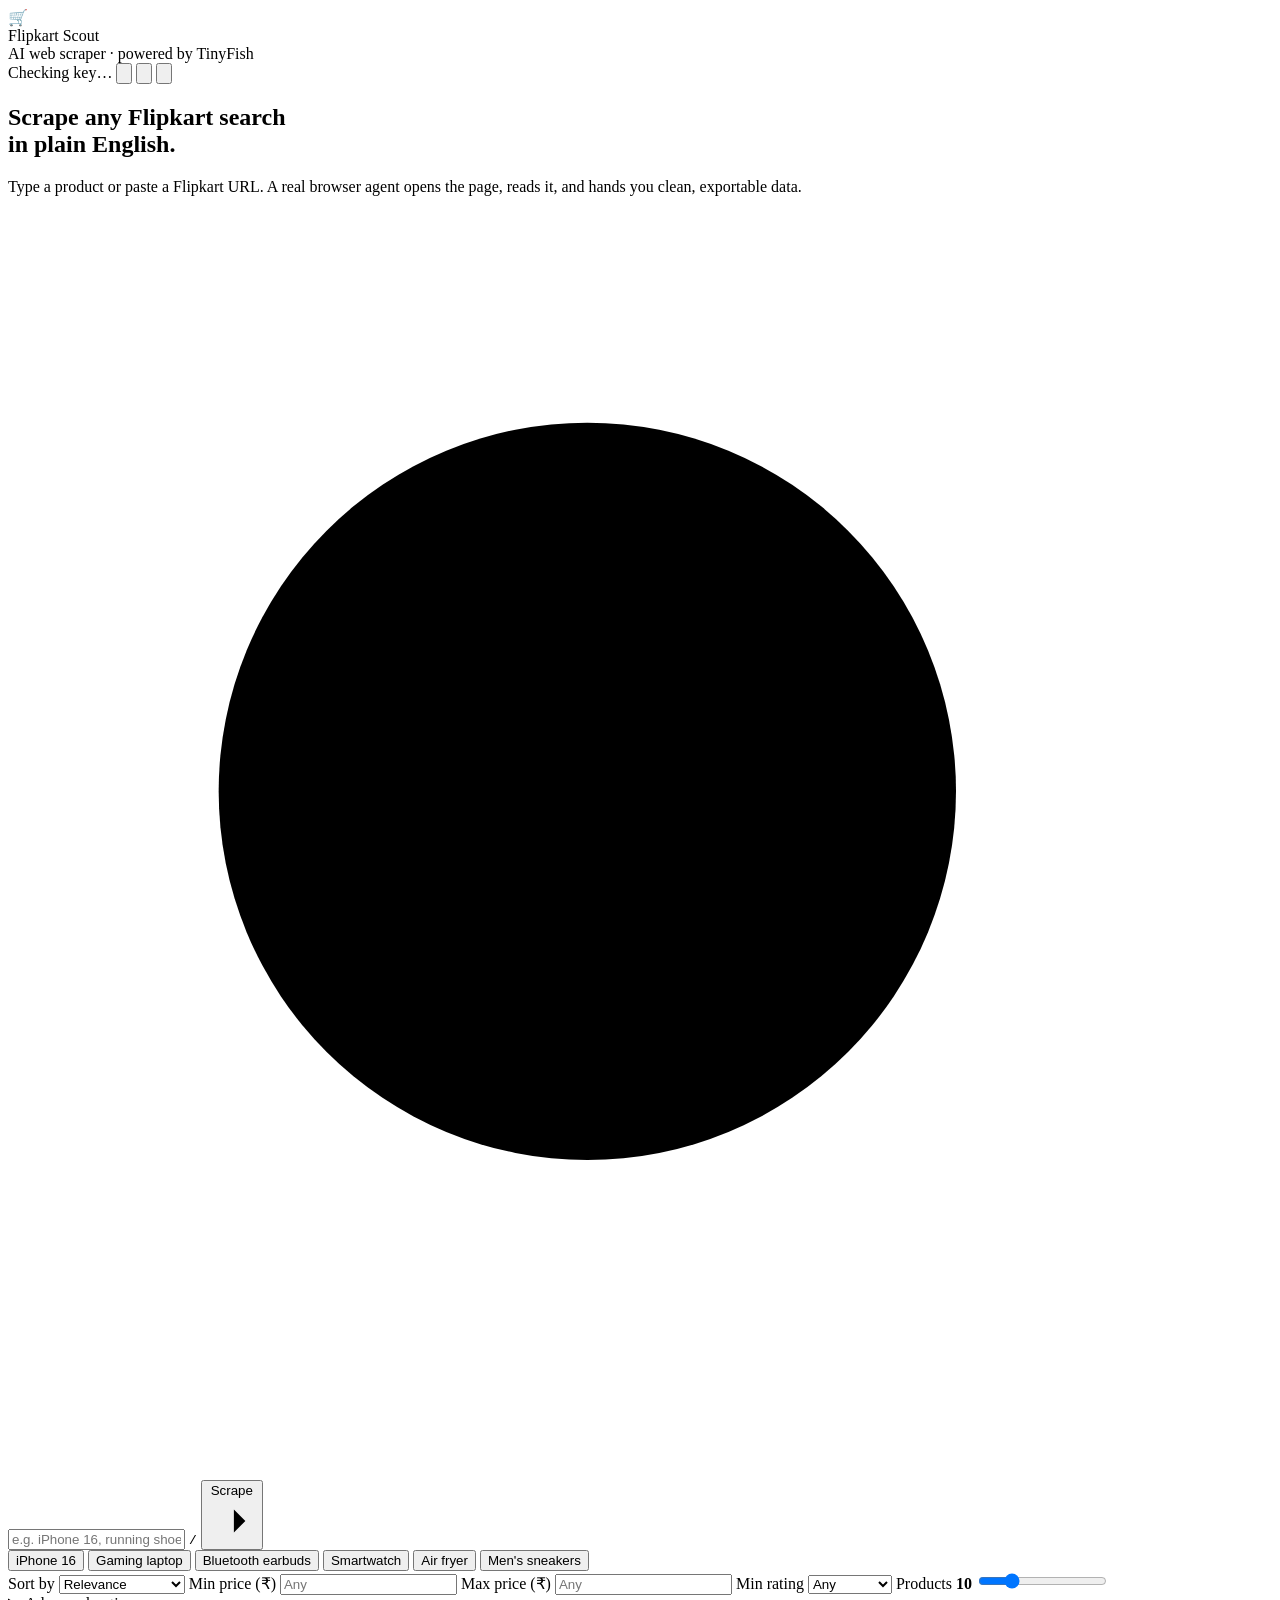
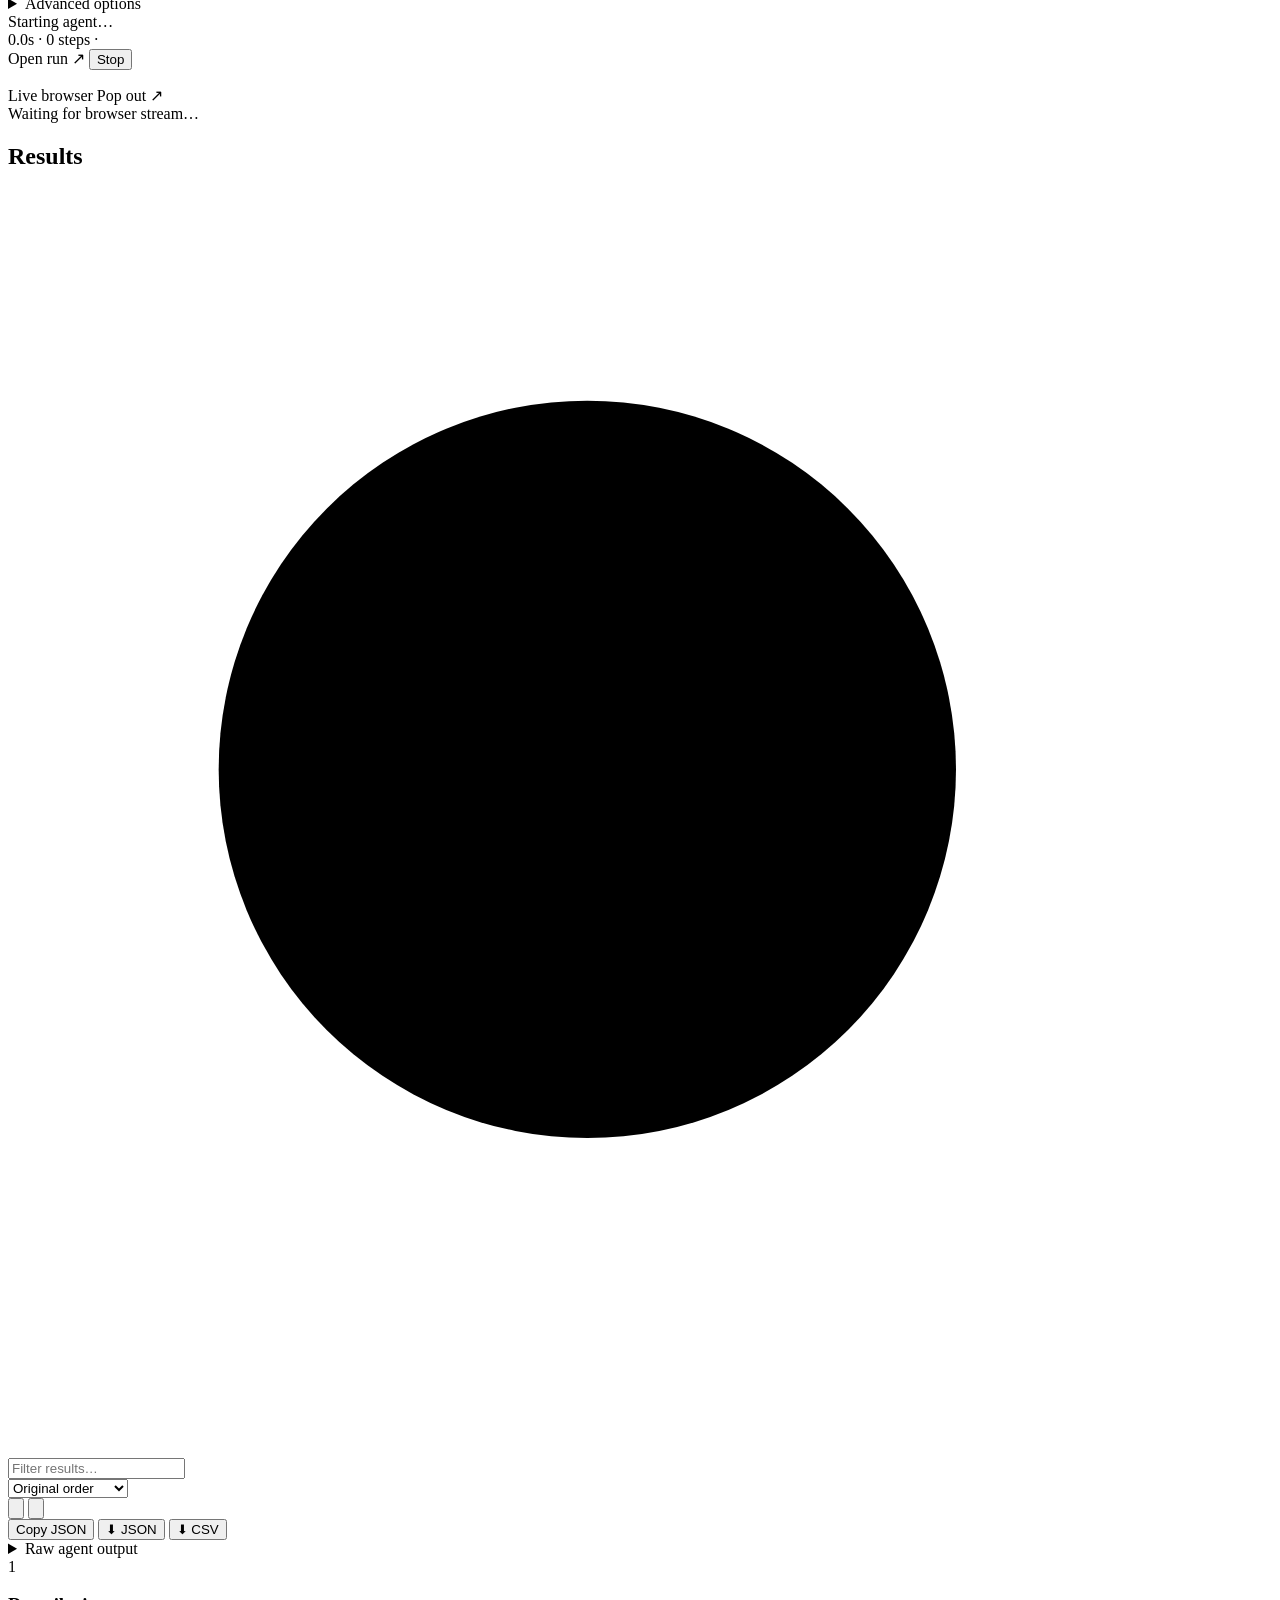
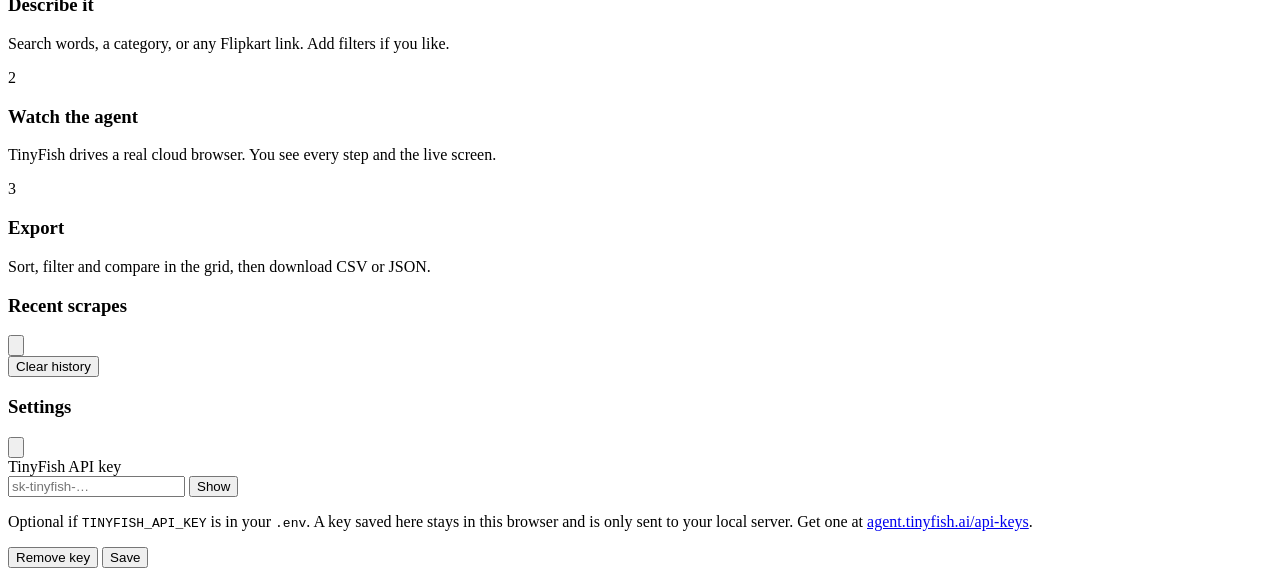
==== public/index.html @ 83573b34 "first commit" ====
<!doctype html>
<html lang="en">
<head>
<meta charset="utf-8" />
<meta name="viewport" content="width=device-width, initial-scale=1" />
<title>Flipkart Scout</title>
<link rel="preconnect" href="https://fonts.googleapis.com" />
<link href="https://fonts.googleapis.com/css2?family=Inter:wght@400;500;600;700;800&display=swap" rel="stylesheet" />
<link rel="icon" href="data:image/svg+xml,<svg xmlns='http://www.w3.org/2000/svg' viewBox='0 0 100 100'><text y='.9em' font-size='90'>🛒</text></svg>" />
<link rel="stylesheet" href="/styles.css" />
</head>
<body>
<div class="bg-glow" aria-hidden="true"></div>

<header class="topbar">
  <div class="brand">
    <div class="logo">🛒</div>
    <div>
      <div class="brand-name">Flipkart Scout</div>
      <div class="brand-sub">AI web scraper · powered by TinyFish</div>
    </div>
  </div>
  <div class="top-actions">
    <span id="keyPill" class="pill pill-muted" title="TinyFish API key status"><span class="dot"></span><span id="keyPillText">Checking key…</span></span>
    <button class="icon-btn" id="historyBtn" title="History (H)" aria-label="History">
      <svg viewBox="0 0 24 24"><path d="M3 12a9 9 0 1 0 3-6.7L3 8"/><path d="M3 3v5h5"/><path d="M12 7v5l3 3"/></svg>
    </button>
    <button class="icon-btn" id="themeBtn" title="Toggle theme" aria-label="Toggle theme">
      <svg viewBox="0 0 24 24"><path d="M21 12.8A9 9 0 1 1 11.2 3a7 7 0 0 0 9.8 9.8z"/></svg>
    </button>
    <button class="icon-btn" id="settingsBtn" title="Settings" aria-label="Settings">
      <svg viewBox="0 0 24 24"><circle cx="12" cy="12" r="3"/><path d="M19.4 15a1.7 1.7 0 0 0 .3 1.8l.1.1a2 2 0 1 1-2.8 2.8l-.1-.1a1.7 1.7 0 0 0-1.8-.3 1.7 1.7 0 0 0-1 1.5V21a2 2 0 1 1-4 0v-.1a1.7 1.7 0 0 0-1.1-1.5 1.7 1.7 0 0 0-1.8.3l-.1.1a2 2 0 1 1-2.8-2.8l.1-.1a1.7 1.7 0 0 0 .3-1.8 1.7 1.7 0 0 0-1.5-1H3a2 2 0 1 1 0-4h.1a1.7 1.7 0 0 0 1.5-1.1 1.7 1.7 0 0 0-.3-1.8l-.1-.1a2 2 0 1 1 2.8-2.8l.1.1a1.7 1.7 0 0 0 1.8.3H9a1.7 1.7 0 0 0 1-1.5V3a2 2 0 1 1 4 0v.1a1.7 1.7 0 0 0 1 1.5 1.7 1.7 0 0 0 1.8-.3l.1-.1a2 2 0 1 1 2.8 2.8l-.1.1a1.7 1.7 0 0 0-.3 1.8V9a1.7 1.7 0 0 0 1.5 1H21a2 2 0 1 1 0 4h-.1a1.7 1.7 0 0 0-1.5 1z"/></svg>
    </button>
  </div>
</header>

<main class="wrap">
  <!-- Search hero -->
  <section class="hero" id="hero">
    <h1>Scrape any Flipkart search<br /><span class="grad">in plain English.</span></h1>
    <p class="lead">Type a product or paste a Flipkart URL. A real browser agent opens the page, reads it, and hands you clean, exportable data.</p>

    <form id="searchForm" class="search-card" autocomplete="off">
      <div class="search-row">
        <svg class="search-ico" viewBox="0 0 24 24"><circle cx="11" cy="11" r="7"/><path d="m20 20-3.5-3.5"/></svg>
        <input id="query" type="text" placeholder="e.g. iPhone 16, running shoes under 3000, or a flipkart.com URL" aria-label="Search query or URL" />
        <kbd class="kbd-hint">/</kbd>
        <button type="submit" class="btn btn-primary" id="goBtn">
          <span class="btn-label">Scrape</span>
          <svg viewBox="0 0 24 24"><path d="M5 12h14M13 6l6 6-6 6"/></svg>
        </button>
      </div>

      <div class="chips" id="chips">
        <button type="button" class="chip">iPhone 16</button>
        <button type="button" class="chip">Gaming laptop</button>
        <button type="button" class="chip">Bluetooth earbuds</button>
        <button type="button" class="chip">Smartwatch</button>
        <button type="button" class="chip">Air fryer</button>
        <button type="button" class="chip">Men's sneakers</button>
      </div>

      <div class="filters">
        <label class="field">
          <span>Sort by</span>
          <select id="sort">
            <option value="relevance">Relevance</option>
            <option value="popularity">Popularity</option>
            <option value="price_asc">Price: low → high</option>
            <option value="price_desc">Price: high → low</option>
            <option value="newest">Newest first</option>
          </select>
        </label>
        <label class="field">
          <span>Min price (₹)</span>
          <input id="minPrice" type="number" min="0" step="100" placeholder="Any" />
        </label>
        <label class="field">
          <span>Max price (₹)</span>
          <input id="maxPrice" type="number" min="0" step="100" placeholder="Any" />
        </label>
        <label class="field">
          <span>Min rating</span>
          <select id="minRating">
            <option value="">Any</option>
            <option value="3">3★ &amp; up</option>
            <option value="3.5">3.5★ &amp; up</option>
            <option value="4">4★ &amp; up</option>
            <option value="4.5">4.5★ &amp; up</option>
          </select>
        </label>
        <label class="field field-range">
          <span>Products <b id="limitVal">10</b></span>
          <input id="limit" type="range" min="1" max="40" value="10" />
        </label>
      </div>

      <details class="advanced">
        <summary>Advanced options</summary>
        <div class="adv-grid">
          <label class="toggle"><input type="checkbox" id="stealth" checked /><span class="track"></span><span>Stealth browser <small>better against bot checks</small></span></label>
          <label class="field">
            <span>Proxy country <small style="font-weight:400;color:var(--muted)">(only if Flipkart blocks the agent)</small></span>
            <select id="proxy">
              <option value="">No proxy</option>
              <option value="US">United States</option>
              <option value="GB">United Kingdom</option>
              <option value="CA">Canada</option>
              <option value="DE">Germany</option>
              <option value="FR">France</option>
              <option value="JP">Japan</option>
              <option value="AU">Australia</option>
            </select>
          </label>
          <label class="field field-wide">
            <span>Extra instructions for the agent</span>
            <input id="notes" type="text" placeholder="e.g. skip sponsored listings, only Samsung brand" />
          </label>
        </div>
      </details>
    </form>
  </section>

  <!-- Live run -->
  <section class="run hidden" id="runPanel" aria-live="polite">
    <div class="run-head">
      <div class="run-title">
        <div class="spinner" id="runSpinner"></div>
        <div>
          <div class="run-status" id="runStatus">Starting agent…</div>
          <div class="run-meta"><span id="runTimer">0.0s</span> · <span id="runSteps">0 steps</span> · <a id="runTarget" target="_blank" rel="noopener" class="muted-link"></a></div>
        </div>
      </div>
      <div class="run-actions">
        <a id="runLink" class="btn btn-ghost hidden" target="_blank" rel="noopener">Open run ↗</a>
        <button class="btn btn-danger" id="cancelBtn">Stop</button>
      </div>
    </div>
    <div class="progress"><div class="progress-bar" id="progressBar"></div></div>
    <div class="run-body">
      <ol class="timeline" id="timeline"></ol>
      <div class="live">
        <div class="live-head">
          <span><span class="rec"></span> Live browser</span>
          <a id="liveOpen" class="muted-link hidden" target="_blank" rel="noopener">Pop out ↗</a>
        </div>
        <div class="live-frame" id="liveFrame">
          <div class="live-placeholder">
            <div class="browser-dots"><i></i><i></i><i></i></div>
            Waiting for browser stream…
          </div>
        </div>
      </div>
    </div>
  </section>

  <!-- Results -->
  <section class="results hidden" id="results">
    <div class="stats" id="stats"></div>

    <div class="toolbar">
      <div class="toolbar-left">
        <h2 id="resultsTitle">Results</h2>
        <div class="search-mini">
          <svg viewBox="0 0 24 24"><circle cx="11" cy="11" r="7"/><path d="m20 20-3.5-3.5"/></svg>
          <input id="filterText" type="text" placeholder="Filter results…" />
        </div>
        <select id="localSort" class="select-sm" aria-label="Sort results">
          <option value="">Original order</option>
          <option value="price_asc">Price ↑</option>
          <option value="price_desc">Price ↓</option>
          <option value="rating">Top rated</option>
          <option value="discount">Biggest discount</option>
          <option value="reviews">Most ratings</option>
        </select>
      </div>
      <div class="toolbar-right">
        <div class="seg" role="tablist">
          <button class="seg-btn active" data-view="grid" title="Grid view">
            <svg viewBox="0 0 24 24"><rect x="3" y="3" width="7" height="7" rx="1.5"/><rect x="14" y="3" width="7" height="7" rx="1.5"/><rect x="3" y="14" width="7" height="7" rx="1.5"/><rect x="14" y="14" width="7" height="7" rx="1.5"/></svg>
          </button>
          <button class="seg-btn" data-view="table" title="Table view">
            <svg viewBox="0 0 24 24"><path d="M3 6h18M3 12h18M3 18h18"/></svg>
          </button>
        </div>
        <button class="btn btn-ghost btn-sm" id="copyBtn">Copy JSON</button>
        <button class="btn btn-ghost btn-sm" id="jsonBtn">⬇ JSON</button>
        <button class="btn btn-accent btn-sm" id="csvBtn">⬇ CSV</button>
      </div>
    </div>

    <div class="notice hidden" id="notice"></div>
    <div class="grid" id="grid"></div>
    <div class="table-wrap hidden" id="tableWrap"><table id="table"></table></div>
    <details class="raw hidden" id="rawBox"><summary>Raw agent output</summary><pre id="rawPre"></pre></details>
  </section>

  <!-- Empty / onboarding -->
  <section class="how" id="how">
    <div class="how-card"><div class="how-n">1</div><h3>Describe it</h3><p>Search words, a category, or any Flipkart link. Add filters if you like.</p></div>
    <div class="how-card"><div class="how-n">2</div><h3>Watch the agent</h3><p>TinyFish drives a real cloud browser. You see every step and the live screen.</p></div>
    <div class="how-card"><div class="how-n">3</div><h3>Export</h3><p>Sort, filter and compare in the grid, then download CSV or JSON.</p></div>
  </section>
</main>

<!-- History drawer -->
<aside class="drawer" id="drawer" aria-hidden="true">
  <div class="drawer-head">
    <h3>Recent scrapes</h3>
    <button class="icon-btn" data-close="drawer" aria-label="Close"><svg viewBox="0 0 24 24"><path d="M6 6l12 12M18 6 6 18"/></svg></button>
  </div>
  <div id="historyList" class="history-list"></div>
  <button class="btn btn-ghost btn-sm" id="clearHistory">Clear history</button>
</aside>

<!-- Settings modal -->
<div class="modal" id="settings" aria-hidden="true">
  <div class="modal-card" role="dialog" aria-labelledby="setTitle">
    <div class="drawer-head">
      <h3 id="setTitle">Settings</h3>
      <button class="icon-btn" data-close="settings" aria-label="Close"><svg viewBox="0 0 24 24"><path d="M6 6l12 12M18 6 6 18"/></svg></button>
    </div>
    <label class="field field-wide">
      <span>TinyFish API key</span>
      <div class="key-row">
        <input id="apiKey" type="password" placeholder="sk-tinyfish-…" autocomplete="off" />
        <button class="btn btn-ghost btn-sm" type="button" id="toggleKey">Show</button>
      </div>
    </label>
    <p class="hint">Optional if <code>TINYFISH_API_KEY</code> is in your <code>.env</code>. A key saved here stays in this browser and is only sent to your local server. Get one at <a href="https://agent.tinyfish.ai/api-keys" target="_blank" rel="noopener">agent.tinyfish.ai/api-keys</a>.</p>
    <div class="modal-actions">
      <button class="btn btn-ghost" id="clearKey">Remove key</button>
      <button class="btn btn-primary" id="saveKey">Save</button>
    </div>
  </div>
</div>

<div class="scrim" id="scrim"></div>
<div class="toasts" id="toasts"></div>

<script src="/app.js"></script>
</body>
</html>
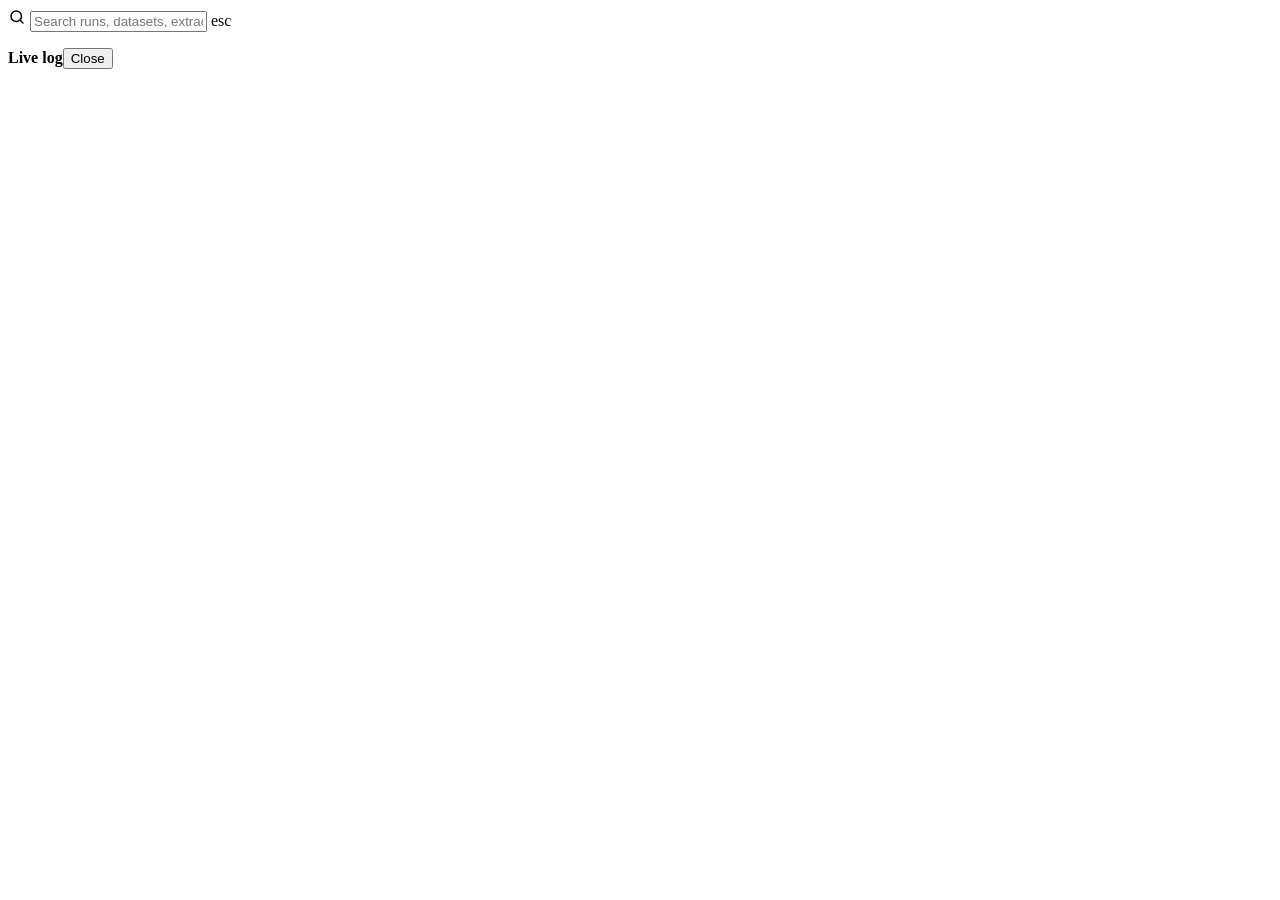
==== commit fc057f42: "Rebuild as Sieve: multi-page scraper wired to TinyFish Implements the Sieve design (workspace, schem" ====
--- a/public/index.html
+++ b/public/index.html
@@ -2,241 +2,44 @@
 <html lang="en">
 <head>
 <meta charset="utf-8" />
-<meta name="viewport" content="width=device-width, initial-scale=1" />
-<title>Flipkart Scout</title>
+<meta name="viewport" content="width=device-width, initial-scale=1, viewport-fit=cover" />
+<title>Sieve — Web Scraper</title>
+<meta name="description" content="Paste a URL, describe what you need, and Sieve returns structured rows. Powered by TinyFish." />
+<meta name="theme-color" content="#0A0C11" />
 <link rel="preconnect" href="https://fonts.googleapis.com" />
-<link href="https://fonts.googleapis.com/css2?family=Inter:wght@400;500;600;700;800&display=swap" rel="stylesheet" />
-<link rel="icon" href="data:image/svg+xml,<svg xmlns='http://www.w3.org/2000/svg' viewBox='0 0 100 100'><text y='.9em' font-size='90'>🛒</text></svg>" />
+<link rel="preconnect" href="https://fonts.gstatic.com" crossorigin />
+<link href="https://fonts.googleapis.com/css2?family=Geist:wght@400;500;600&family=Geist+Mono:wght@400;500&display=swap" rel="stylesheet" />
+<link rel="icon" href="data:image/svg+xml,<svg xmlns='http://www.w3.org/2000/svg' viewBox='0 0 26 26'><rect width='26' height='26' rx='8' fill='%230A0C11'/><rect x='1' y='1' width='24' height='24' rx='8' fill='none' stroke='%23C8F169' stroke-width='1.6'/><path d='M7 9h12M9 13h8M11 17h4' stroke='%23C8F169' stroke-width='1.6' stroke-linecap='round'/></svg>" />
 <link rel="stylesheet" href="/styles.css" />
 </head>
-<body>
-<div class="bg-glow" aria-hidden="true"></div>
+<body data-view="workspace">
+<div class="blobs" aria-hidden="true"><div class="blob b1"></div><div class="blob b2"></div><div class="blob b3"></div></div>
 
-<header class="topbar">
-  <div class="brand">
-    <div class="logo">🛒</div>
-    <div>
-      <div class="brand-name">Flipkart Scout</div>
-      <div class="brand-sub">AI web scraper · powered by TinyFish</div>
-    </div>
-  </div>
-  <div class="top-actions">
-    <span id="keyPill" class="pill pill-muted" title="TinyFish API key status"><span class="dot"></span><span id="keyPillText">Checking key…</span></span>
-    <button class="icon-btn" id="historyBtn" title="History (H)" aria-label="History">
-      <svg viewBox="0 0 24 24"><path d="M3 12a9 9 0 1 0 3-6.7L3 8"/><path d="M3 3v5h5"/><path d="M12 7v5l3 3"/></svg>
-    </button>
-    <button class="icon-btn" id="themeBtn" title="Toggle theme" aria-label="Toggle theme">
-      <svg viewBox="0 0 24 24"><path d="M21 12.8A9 9 0 1 1 11.2 3a7 7 0 0 0 9.8 9.8z"/></svg>
-    </button>
-    <button class="icon-btn" id="settingsBtn" title="Settings" aria-label="Settings">
-      <svg viewBox="0 0 24 24"><circle cx="12" cy="12" r="3"/><path d="M19.4 15a1.7 1.7 0 0 0 .3 1.8l.1.1a2 2 0 1 1-2.8 2.8l-.1-.1a1.7 1.7 0 0 0-1.8-.3 1.7 1.7 0 0 0-1 1.5V21a2 2 0 1 1-4 0v-.1a1.7 1.7 0 0 0-1.1-1.5 1.7 1.7 0 0 0-1.8.3l-.1.1a2 2 0 1 1-2.8-2.8l.1-.1a1.7 1.7 0 0 0 .3-1.8 1.7 1.7 0 0 0-1.5-1H3a2 2 0 1 1 0-4h.1a1.7 1.7 0 0 0 1.5-1.1 1.7 1.7 0 0 0-.3-1.8l-.1-.1a2 2 0 1 1 2.8-2.8l.1.1a1.7 1.7 0 0 0 1.8.3H9a1.7 1.7 0 0 0 1-1.5V3a2 2 0 1 1 4 0v.1a1.7 1.7 0 0 0 1 1.5 1.7 1.7 0 0 0 1.8-.3l.1-.1a2 2 0 1 1 2.8 2.8l-.1.1a1.7 1.7 0 0 0-.3 1.8V9a1.7 1.7 0 0 0 1.5 1H21a2 2 0 1 1 0 4h-.1a1.7 1.7 0 0 0-1.5 1z"/></svg>
-    </button>
-  </div>
-</header>
-
-<main class="wrap">
-  <!-- Search hero -->
-  <section class="hero" id="hero">
-    <h1>Scrape any Flipkart search<br /><span class="grad">in plain English.</span></h1>
-    <p class="lead">Type a product or paste a Flipkart URL. A real browser agent opens the page, reads it, and hands you clean, exportable data.</p>
-
-    <form id="searchForm" class="search-card" autocomplete="off">
-      <div class="search-row">
-        <svg class="search-ico" viewBox="0 0 24 24"><circle cx="11" cy="11" r="7"/><path d="m20 20-3.5-3.5"/></svg>
-        <input id="query" type="text" placeholder="e.g. iPhone 16, running shoes under 3000, or a flipkart.com URL" aria-label="Search query or URL" />
-        <kbd class="kbd-hint">/</kbd>
-        <button type="submit" class="btn btn-primary" id="goBtn">
-          <span class="btn-label">Scrape</span>
-          <svg viewBox="0 0 24 24"><path d="M5 12h14M13 6l6 6-6 6"/></svg>
-        </button>
-      </div>
-
-      <div class="chips" id="chips">
-        <button type="button" class="chip">iPhone 16</button>
-        <button type="button" class="chip">Gaming laptop</button>
-        <button type="button" class="chip">Bluetooth earbuds</button>
-        <button type="button" class="chip">Smartwatch</button>
-        <button type="button" class="chip">Air fryer</button>
-        <button type="button" class="chip">Men's sneakers</button>
-      </div>
-
-      <div class="filters">
-        <label class="field">
-          <span>Sort by</span>
-          <select id="sort">
-            <option value="relevance">Relevance</option>
-            <option value="popularity">Popularity</option>
-            <option value="price_asc">Price: low → high</option>
-            <option value="price_desc">Price: high → low</option>
-            <option value="newest">Newest first</option>
-          </select>
-        </label>
-        <label class="field">
-          <span>Min price (₹)</span>
-          <input id="minPrice" type="number" min="0" step="100" placeholder="Any" />
-        </label>
-        <label class="field">
-          <span>Max price (₹)</span>
-          <input id="maxPrice" type="number" min="0" step="100" placeholder="Any" />
-        </label>
-        <label class="field">
-          <span>Min rating</span>
-          <select id="minRating">
-            <option value="">Any</option>
-            <option value="3">3★ &amp; up</option>
-            <option value="3.5">3.5★ &amp; up</option>
-            <option value="4">4★ &amp; up</option>
-            <option value="4.5">4.5★ &amp; up</option>
-          </select>
-        </label>
-        <label class="field field-range">
-          <span>Products <b id="limitVal">10</b></span>
-          <input id="limit" type="range" min="1" max="40" value="10" />
-        </label>
-      </div>
-
-      <details class="advanced">
-        <summary>Advanced options</summary>
-        <div class="adv-grid">
-          <label class="toggle"><input type="checkbox" id="stealth" checked /><span class="track"></span><span>Stealth browser <small>better against bot checks</small></span></label>
-          <label class="field">
-            <span>Proxy country <small style="font-weight:400;color:var(--muted)">(only if Flipkart blocks the agent)</small></span>
-            <select id="proxy">
-              <option value="">No proxy</option>
-              <option value="US">United States</option>
-              <option value="GB">United Kingdom</option>
-              <option value="CA">Canada</option>
-              <option value="DE">Germany</option>
-              <option value="FR">France</option>
-              <option value="JP">Japan</option>
-              <option value="AU">Australia</option>
-            </select>
-          </label>
-          <label class="field field-wide">
-            <span>Extra instructions for the agent</span>
-            <input id="notes" type="text" placeholder="e.g. skip sponsored listings, only Samsung brand" />
-          </label>
-        </div>
-      </details>
-    </form>
-  </section>
-
-  <!-- Live run -->
-  <section class="run hidden" id="runPanel" aria-live="polite">
-    <div class="run-head">
-      <div class="run-title">
-        <div class="spinner" id="runSpinner"></div>
-        <div>
-          <div class="run-status" id="runStatus">Starting agent…</div>
-          <div class="run-meta"><span id="runTimer">0.0s</span> · <span id="runSteps">0 steps</span> · <a id="runTarget" target="_blank" rel="noopener" class="muted-link"></a></div>
-        </div>
-      </div>
-      <div class="run-actions">
-        <a id="runLink" class="btn btn-ghost hidden" target="_blank" rel="noopener">Open run ↗</a>
-        <button class="btn btn-danger" id="cancelBtn">Stop</button>
-      </div>
-    </div>
-    <div class="progress"><div class="progress-bar" id="progressBar"></div></div>
-    <div class="run-body">
-      <ol class="timeline" id="timeline"></ol>
-      <div class="live">
-        <div class="live-head">
-          <span><span class="rec"></span> Live browser</span>
-          <a id="liveOpen" class="muted-link hidden" target="_blank" rel="noopener">Pop out ↗</a>
-        </div>
-        <div class="live-frame" id="liveFrame">
-          <div class="live-placeholder">
-            <div class="browser-dots"><i></i><i></i><i></i></div>
-            Waiting for browser stream…
-          </div>
-        </div>
-      </div>
-    </div>
-  </section>
-
-  <!-- Results -->
-  <section class="results hidden" id="results">
-    <div class="stats" id="stats"></div>
-
-    <div class="toolbar">
-      <div class="toolbar-left">
-        <h2 id="resultsTitle">Results</h2>
-        <div class="search-mini">
-          <svg viewBox="0 0 24 24"><circle cx="11" cy="11" r="7"/><path d="m20 20-3.5-3.5"/></svg>
-          <input id="filterText" type="text" placeholder="Filter results…" />
-        </div>
-        <select id="localSort" class="select-sm" aria-label="Sort results">
-          <option value="">Original order</option>
-          <option value="price_asc">Price ↑</option>
-          <option value="price_desc">Price ↓</option>
-          <option value="rating">Top rated</option>
-          <option value="discount">Biggest discount</option>
-          <option value="reviews">Most ratings</option>
-        </select>
-      </div>
-      <div class="toolbar-right">
-        <div class="seg" role="tablist">
-          <button class="seg-btn active" data-view="grid" title="Grid view">
-            <svg viewBox="0 0 24 24"><rect x="3" y="3" width="7" height="7" rx="1.5"/><rect x="14" y="3" width="7" height="7" rx="1.5"/><rect x="3" y="14" width="7" height="7" rx="1.5"/><rect x="14" y="14" width="7" height="7" rx="1.5"/></svg>
-          </button>
-          <button class="seg-btn" data-view="table" title="Table view">
-            <svg viewBox="0 0 24 24"><path d="M3 6h18M3 12h18M3 18h18"/></svg>
-          </button>
-        </div>
-        <button class="btn btn-ghost btn-sm" id="copyBtn">Copy JSON</button>
-        <button class="btn btn-ghost btn-sm" id="jsonBtn">⬇ JSON</button>
-        <button class="btn btn-accent btn-sm" id="csvBtn">⬇ CSV</button>
-      </div>
-    </div>
-
-    <div class="notice hidden" id="notice"></div>
-    <div class="grid" id="grid"></div>
-    <div class="table-wrap hidden" id="tableWrap"><table id="table"></table></div>
-    <details class="raw hidden" id="rawBox"><summary>Raw agent output</summary><pre id="rawPre"></pre></details>
-  </section>
-
-  <!-- Empty / onboarding -->
-  <section class="how" id="how">
-    <div class="how-card"><div class="how-n">1</div><h3>Describe it</h3><p>Search words, a category, or any Flipkart link. Add filters if you like.</p></div>
-    <div class="how-card"><div class="how-n">2</div><h3>Watch the agent</h3><p>TinyFish drives a real cloud browser. You see every step and the live screen.</p></div>
-    <div class="how-card"><div class="how-n">3</div><h3>Export</h3><p>Sort, filter and compare in the grid, then download CSV or JSON.</p></div>
-  </section>
-</main>
-
-<!-- History drawer -->
-<aside class="drawer" id="drawer" aria-hidden="true">
-  <div class="drawer-head">
-    <h3>Recent scrapes</h3>
-    <button class="icon-btn" data-close="drawer" aria-label="Close"><svg viewBox="0 0 24 24"><path d="M6 6l12 12M18 6 6 18"/></svg></button>
-  </div>
-  <div id="historyList" class="history-list"></div>
-  <button class="btn btn-ghost btn-sm" id="clearHistory">Clear history</button>
-</aside>
-
-<!-- Settings modal -->
-<div class="modal" id="settings" aria-hidden="true">
-  <div class="modal-card" role="dialog" aria-labelledby="setTitle">
-    <div class="drawer-head">
-      <h3 id="setTitle">Settings</h3>
-      <button class="icon-btn" data-close="settings" aria-label="Close"><svg viewBox="0 0 24 24"><path d="M6 6l12 12M18 6 6 18"/></svg></button>
-    </div>
-    <label class="field field-wide">
-      <span>TinyFish API key</span>
-      <div class="key-row">
-        <input id="apiKey" type="password" placeholder="sk-tinyfish-…" autocomplete="off" />
-        <button class="btn btn-ghost btn-sm" type="button" id="toggleKey">Show</button>
-      </div>
-    </label>
-    <p class="hint">Optional if <code>TINYFISH_API_KEY</code> is in your <code>.env</code>. A key saved here stays in this browser and is only sent to your local server. Get one at <a href="https://agent.tinyfish.ai/api-keys" target="_blank" rel="noopener">agent.tinyfish.ai/api-keys</a>.</p>
-    <div class="modal-actions">
-      <button class="btn btn-ghost" id="clearKey">Remove key</button>
-      <button class="btn btn-primary" id="saveKey">Save</button>
-    </div>
-  </div>
+<div class="app">
+  <nav class="side" id="side" aria-label="Primary"></nav>
+  <main class="main" id="main">
+    <div id="view"></div>
+  </main>
 </div>
 
+<nav class="bottom-nav" id="bottomNav" aria-label="Primary"></nav>
+
+<!-- overlays -->
 <div class="scrim" id="scrim"></div>
-<div class="toasts" id="toasts"></div>
+<div class="palette" id="palette" role="dialog" aria-label="Search and commands">
+  <div class="p-in">
+    <svg width="18" height="18" viewBox="0 0 24 24" fill="none" stroke="currentColor" stroke-width="2" stroke-linecap="round"><circle cx="11" cy="11" r="7"/><path d="M20 20l-3.5-3.5"/></svg>
+    <input id="paletteInput" type="text" placeholder="Search runs, datasets, extractors — or type a command" autocomplete="off" aria-label="Search" />
+    <span class="kbd">esc</span>
+  </div>
+  <ul id="paletteList" role="listbox"></ul>
+</div>
+<div class="sheet" id="sheet" role="dialog" aria-label="Live log">
+  <div class="sh-head"><b id="sheetTitle">Live log</b><button class="btn btn-sm" data-act="close-overlays">Close</button></div>
+  <div class="sh-body" id="sheetBody"></div>
+</div>
+<div id="popHost"></div>
+<div class="toasts" id="toasts" aria-live="polite"></div>
 
 <script src="/app.js"></script>
 </body>
